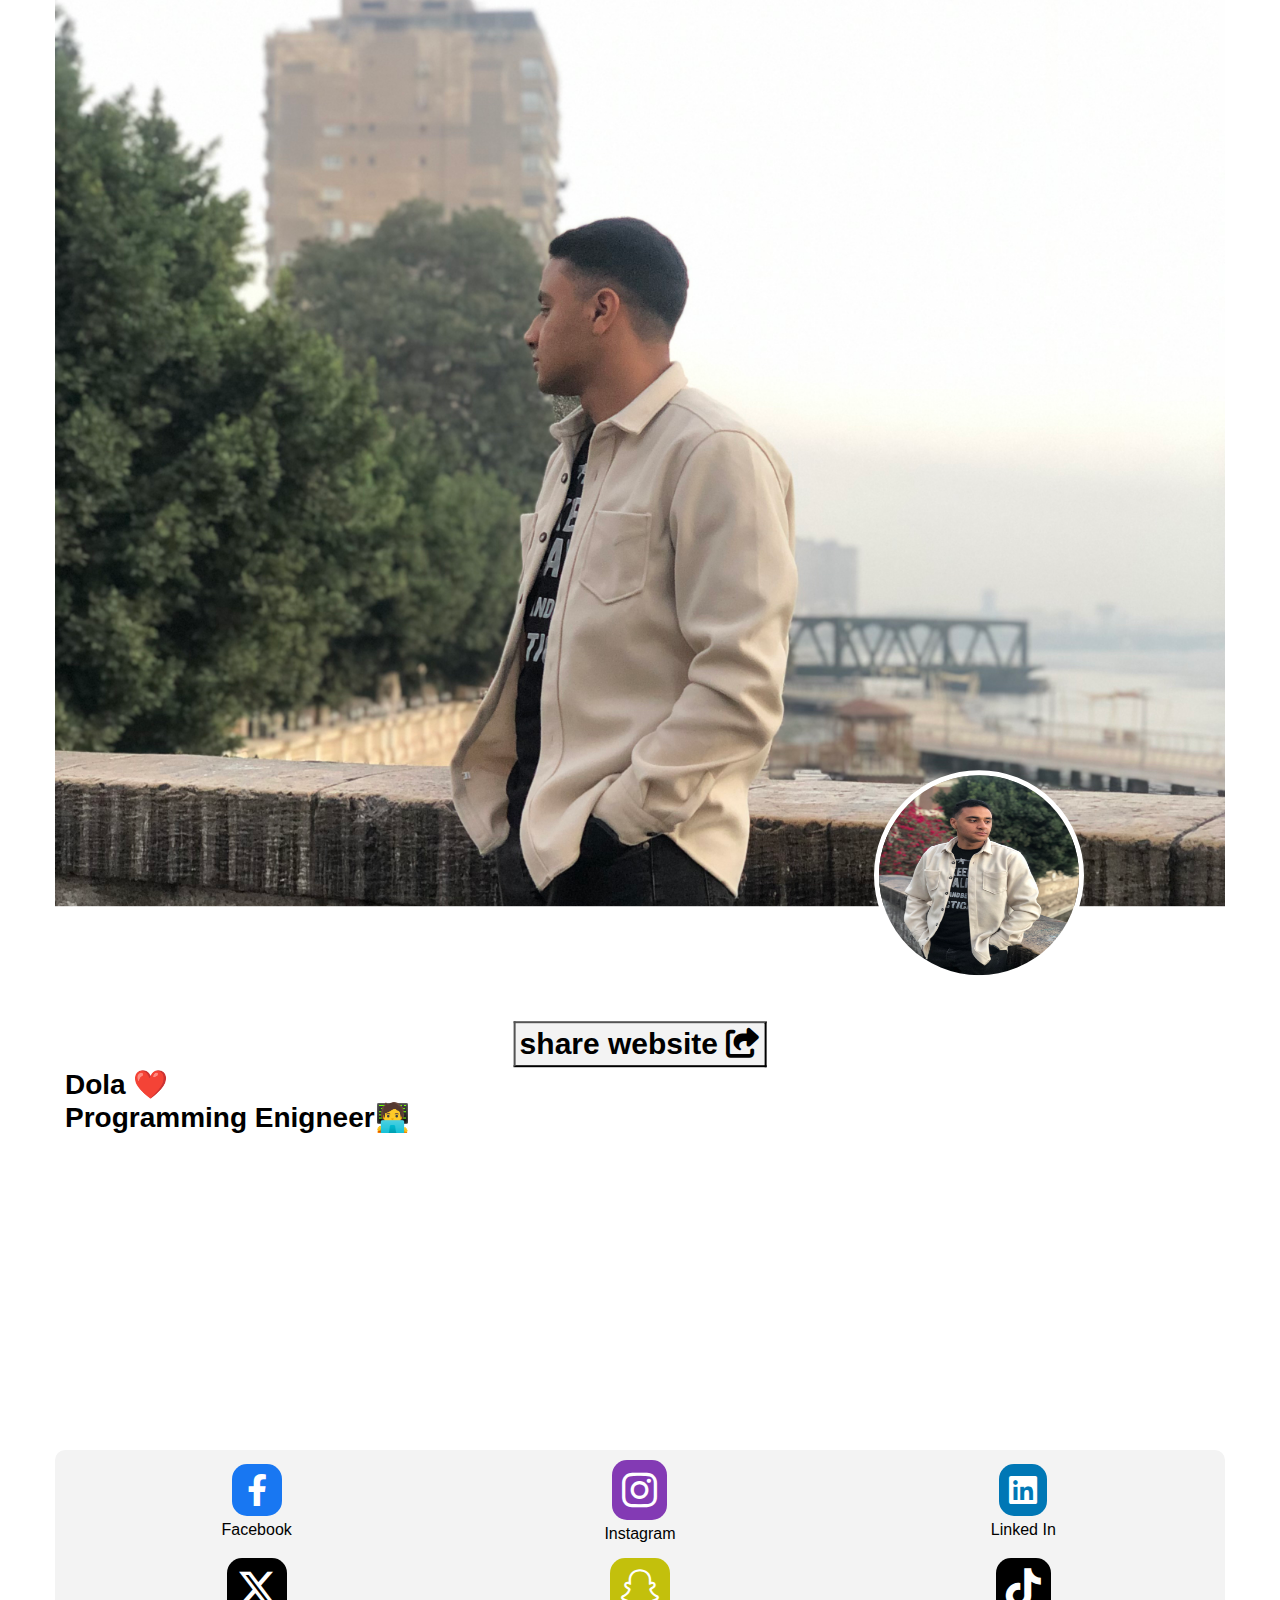
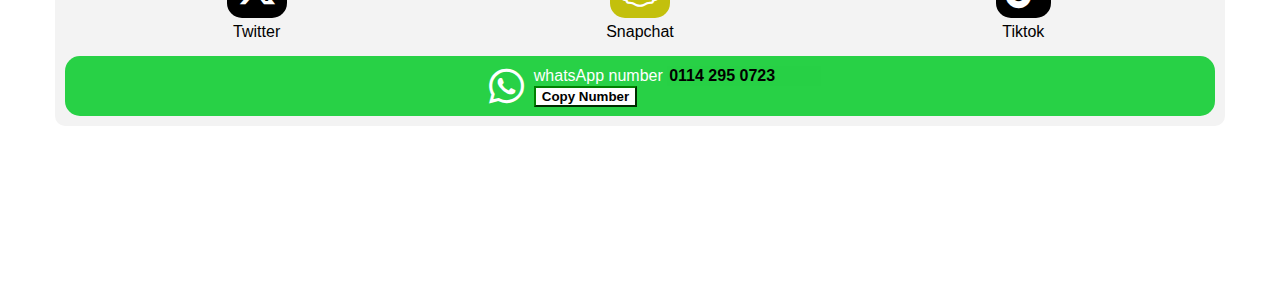
==== index.html @ 9d28f9d2 "Add files via upload" ====
<!DOCTYPE html>
<html lang="en">
<head>
    <meta charset="UTF-8">
    <link  rel="stylesheet" href="webfonts/all.min.css"/>
    <link  rel="stylesheet" href="style.css" />
    <meta name="viewport" content="width=device-width, initial-scale=1.0">
    <title>Dola WepSite</title>
</head>
<body>
        <div class="container">
            <div class="imge">
                <img  src="IMG_0676.jpg">
                <div>
                    <span>dola ❤️<br> programming enigneer🧑‍💻</span>
                    <button type="button" id="copyButton">share website <i class="fa-solid fa-share-from-square"></i></button>
                    <img class="s" src="IMG_0680.jpg">
                </div>
                
            </div>
            <ul class="e">
                <li><a href="https://www.facebook.com/adel.mohmed.161214?mibextid=ZbWKwL" target="_blank" > <i class="fa-brands fa-facebook-f fa-2x flex-c"></i></a><span>facebook</span></li>
                <li><a href="https://www.instagram.com/xx_adelmohamed_xx?igsh=cjZjN3NzNjNvc2o4"target="_blank"><i class="fa-brands fa-instagram"></i></a><span>instagram</span></li>
                <li><a href="https://www.linkedin.com/in/adel-mohamed-682893279?utm_source=share&utm_campaign=share_via&utm_content=profile&utm_medium=android_app" target="_blank"><i class="fa-brands fa-linkedin fa-2x flex-c"></i></a><span>linked in</span></li>
                <li><a href="https://x.com/dolamohamed2003?t=XtF-MybOrWIE_M-dE26gDg&s=09" target="_blank"><i class="fa-brands fa-x-twitter"></i></a><span>twitter</span></li>
                <li><a href="https://www.snapchat.com/add/adelmohmed26551?share_id=-N1P_SgjbFM&locale=ar-EG" target="_blank"><i class="fa-brands fa-snapchat"></i></a><span>Snapchat</span></li>
                <li><a href="https://www.tiktok.com/@adelmohmed23?_t=8lCAw2xJTc6&_r=1" target="_blank"><i class="fa-brands fa-tiktok"></i></a> <span>tiktok</span></li>
                <li><i class="fa-brands fa-whatsapp "></i>
                    <from>
                        <label for="whatsApp"> whatsApp number </label>
                        <input type="text" value="0114 295 0723" id="whatsApp" readonly>
                        <button id="copy whatsapp">Copy Number</button>
                    </from>
                </li>
            </ul>
        </div>
        <script>
            document.getElementById("copyButton").addEventListener("click", function() {
              // النص الذي ترغب في نسخه
              var textToCopy = "نص المراد نسخه هنا";
          
              // إنشاء عنصر input مؤقت لنسخ النص
              var tempInput = document.createElement("input");
              tempInput.value = textToCopy;
              document.body.appendChild(tempInput);
          
              // نسخ النص إلى الحافظة
              tempInput.select();
              document.execCommand("copy");
              document.body.removeChild(tempInput);
          
              // رسالة تأكيد النسخ
              alert("تم نسخ لينك إلى الحافظة!");
            });

            document.getElementById("copy whatsapp").addEventListener("click", function() {
              // النص الذي ترغب في نسخه
              var textToCopy = "0114 295 0723";
          
              // إنشاء عنصر input مؤقت لنسخ النص
              var tempInput = document.createElement("input");
              tempInput.value = textToCopy;
              document.body.appendChild(tempInput);
          
              // نسخ النص إلى الحافظة
              tempInput.select();
              document.execCommand("copy");
              document.body.removeChild(tempInput);
          
              // رسالة تأكيد النسخ
              alert("تم نسخ الرقم إلى الحافظة!");
            });
          </script>
</body>
</html>
---- style.css ----
/* Small */
@media (min-width: 768px) {
    .container {
      width: 750px !important;
    }
}
  /* Medium */
  @media (min-width: 992px) {
    .container {
      width: 970px!important;
    }
}
  /* Large */
  @media (min-width: 1200px) {
    .container {
      width: 1170px !important;
    }
}
.container {
    transition: all 0.3s 0.2s;
    margin: auto;
}
ul {
    list-style: none;
    padding: 0px;
    margin: 0px;
    transition: all 0.5s;
    animation: opcaity 10s 0s ;
    display: flex;
    flex-wrap: wrap;
    flex-direction: row;
    justify-content:center;
    align-items:center;
    position: relative;
    left: 50%;
    top: 50%;
    transform: translate(-50% , -50%);
    background-color: #F3F3F3;
    padding: 10px;
    border-radius: 10px;
    margin-top: 56px;
}

ul li {
    padding: 0PX;
    border-radius: 15px;
    overflow: hidden; 
    display: flex;
    justify-content: center;
    align-items: center;
    flex-direction: column;
    width: calc( 100% / 3);
    margin-bottom:15px ;
}
li:nth-child(1) a{
    background-color: rgb(24 119 242 );
    width: 50px;

}
li:nth-child(2) a{
    background-color: rgb(131 58 180 );
}
li:nth-child(3) a{
    background-color: rgb(0 119 181 );
}
li:nth-child(4) a{
    background-color: black;
}
li:nth-child(5) a
{
    background-color: #c3c00c;
}
li:nth-child(6) a
{
    background-color: #000000;
}

li:nth-child(7){
    background-color: rgb(40, 209, 70);
    color: white;
    display: flex;
    align-items: center;
    flex-direction: row;
    justify-content:center;
    width: 100% !important;
    margin-bottom:0px !important;
}
a  {
    text-decoration: none;
    display: flex;
    align-items: center;
    justify-content: center;
    color: white;
    width: fit-content;
    border-radius:15px;
}
span {
    display: block;
    margin-top:5px ;
    font-weight: 500;
    text-transform: capitalize;
    font-family: sans-serif;
    color: black;
}
form {
    max-width:100px ;
}
label {
    font-size: 16px;
    font-family: sans-serif;
}
input {
    border: none;
    background-color: rgb(40 209 70 / 10%) ;
    color: black;
    font-size: 16px;
    font-weight: bold;
    font-family: sans-serif;
    width: 150px;
}
i {
    font-weight: bold;
    font-size: 40px;
    padding: 10px;
    
}
input:focus{
    outline: none;
}
li:nth-last-child(1) i{
    margin-left:20px ;
}
html {
  /*  background-image: url("٢٠٢٣١١٢٨_٢٢٠٦٣٠.jpg");*/
  background-color: #fff;
    background-size:cover;
    background-repeat:no-repeat;
    background-position:center center;
    font-family: sans-serif;
}
.imge {
    width: 100%;
    position: relative;
    margin-top: -40px;
    overflow: hidden;
}
.imge :nth-child(1){
    width: 100%;
    height:40%;
    border-radius:30px ;
}
.imge div {
    width: 100%;
    height: 40%;
    background-color: white;
    position:absolute;
    left: 50%;
    top: 80%;
    transform: translate(-50%,-50%);
}
.imge img:hover + div {
    display: none;
}
.imge div .s {
    width: 100px;
    height:100px;
    border-radius: 50% ;
    position:absolute;
    left: 79%;
    top: -5%;
    transform: translate(-50%,-50%);
    border: 5px solid white;
    background-color: white;
    transition: all 0.10s 0.3s ;
    order: 2;
}
.imge div .s:hover {
    width: 400px;
    height: 400px;
    transform: translate3d(-50%,-50%,40px);
    top: -45%;
    left: 50%;
    border-radius: 10px ;
}
@media (min-width: 760px) {
    .imge div .s:hover {
        width: 600px;
        height: 600px;
    }
}
.imge div span {
    display:block;
    color: black;
    font-size: 15px;
    font-family: sans-serif;
    /*
    position: absolute;
    top:20%;
    left:50%;
    margin-left:10px ;
    transform: translate(-50% ,-50%);
    */
    font-weight: 900;
    margin-left:10px ;
    position: absolute;
    top: 45%;
    left: 50%;
    transform: translate(-50% ,-50%);
}
#copyButton {
    /*
    position: absolute;
    top: 45%;
    left: 50%;
    transform: translate(-50% ,-50%);
    */
    display: block;
    font-size: 15px;
    font-weight: 900;
    background-color: #F3F3F3;
    border-color:black;
    padding:4px;
    position: absolute;
    top:22%;
    left:45%;
    order: 1;
    transform: translate(-50% ,-50%);
}
@media (min-width: 700px) {
    #copyButton {
        top:22%;
        left:50%;
        font-size: 30PX;
        transform: translate(-50% ,-50%);
    }
    #copyButton i{
        font-size: 30px !important;
    }
}
#copyButton i{
    font-weight: bold;
    font-size: 20px;
    display: inline;
    padding: 0px;
}
@media (min-width: 350px) {
    .imge div .s {
        width: 130px;
        height:130px;
    }
}
@media (min-width: 420px) {
    .imge div .s {
        width: 160px;
        height:160px;
    }
    .imge div span {
        font-size: 20px;
    }
}
@media (min-width: 480px) {
    .imge div .s {
        width: 200px;
        height:200px;
    }
    .imge div span {
        font-size: 28px;
    }
}
button:nth-last-of-type(1) {
    background-color: white;
    border-color: green;
    font-weight: 700;
    display: block;
}
/*
.container ul li >div {
    color: white;
    font-size: 9px;
    width: fit-content ;
    white-space: nowrap;
    transition: all 0.3s;
    overflow: hidden;
    font-family: sans-serif;
    font-weight: 800;
    margin: 0px auto;
    border-right: 1px solid white;
    animation: print  4s steps(41) 3s both,mos 0.80s infinite ;

}
@media (min-width:390px){
    .container ul li >div{
        font-size: 14px !important;
    }
}
@media (min-width:500px){
    .container ul li >div{
        font-size: 20px !important;
    }
}
@keyframes print {
    from {
        width: 0;
    }
    to {
        width: 100% ;
    }
}
@keyframes mos {
    from {
        border-right-color: white;
    }
    to {
        border-right-color:transparent;
    }
}

@keyframes opcaity {
    from {
        opacity: 0;
        pointer-events:none;
    }
    to {
        opacity: 1;
    }   
}
*/
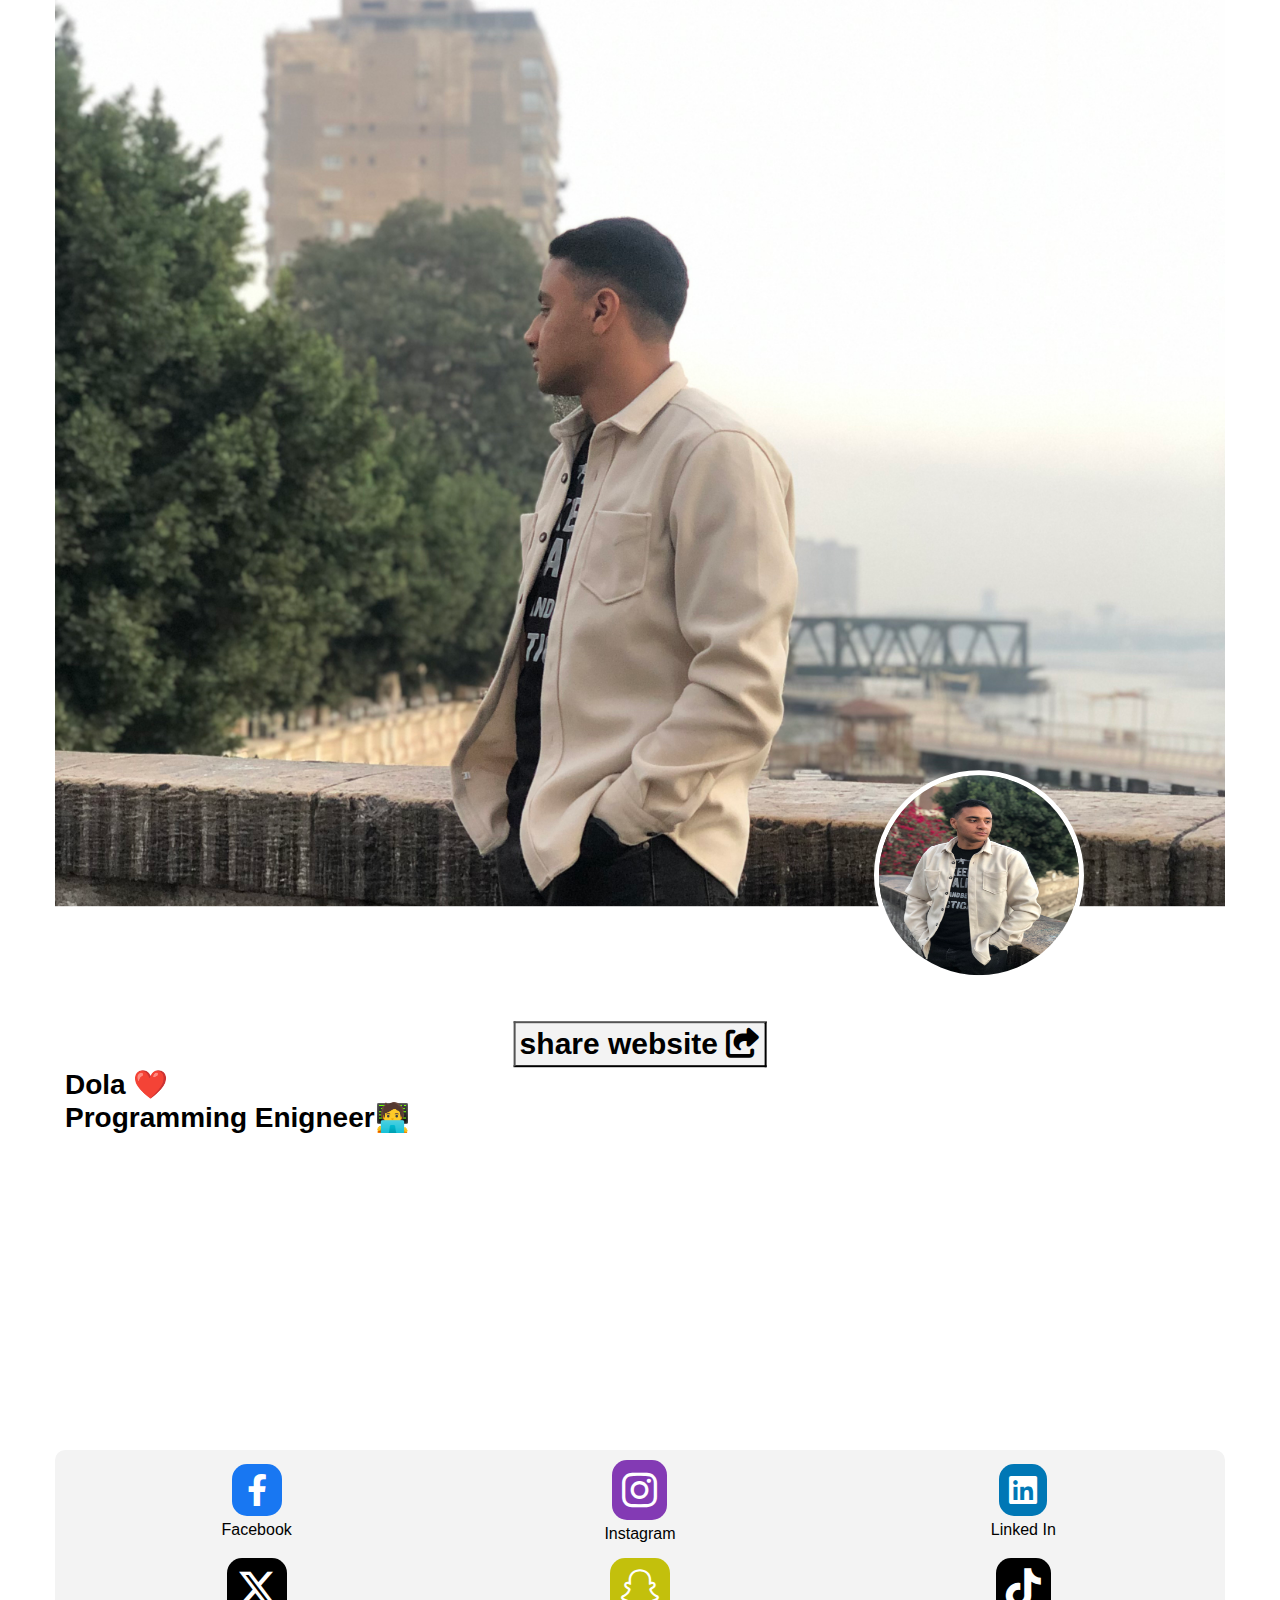
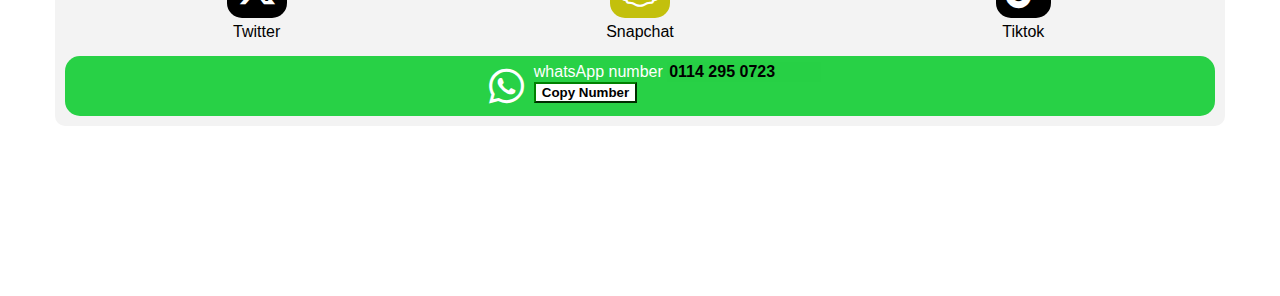
==== commit b508ade7: "Add files via upload" ====
--- a/index.html
+++ b/index.html
@@ -37,7 +37,7 @@
         <script>
             document.getElementById("copyButton").addEventListener("click", function() {
               // النص الذي ترغب في نسخه
-              var textToCopy = "نص المراد نسخه هنا";
+              var textToCopy = new URL('https://adel913.github.io/social-meida/');
           
               // إنشاء عنصر input مؤقت لنسخ النص
               var tempInput = document.createElement("input");
--- a/style.css
+++ b/style.css
@@ -148,6 +148,7 @@
     width: 100%;
     height:40%;
     border-radius:30px ;
+    transition: all 0.8s 0.3s ;
 }
 .imge div {
     width: 100%;
@@ -171,7 +172,7 @@
     transform: translate(-50%,-50%);
     border: 5px solid white;
     background-color: white;
-    transition: all 0.10s 0.3s ;
+    transition: all 0.4s 0.3s ;
     order: 2;
 }
 .imge div .s:hover {
@@ -272,6 +273,7 @@
     border-color: green;
     font-weight: 700;
     display: block;
+    margin-bottom: 8px;
 }
 /*
 .container ul li >div {
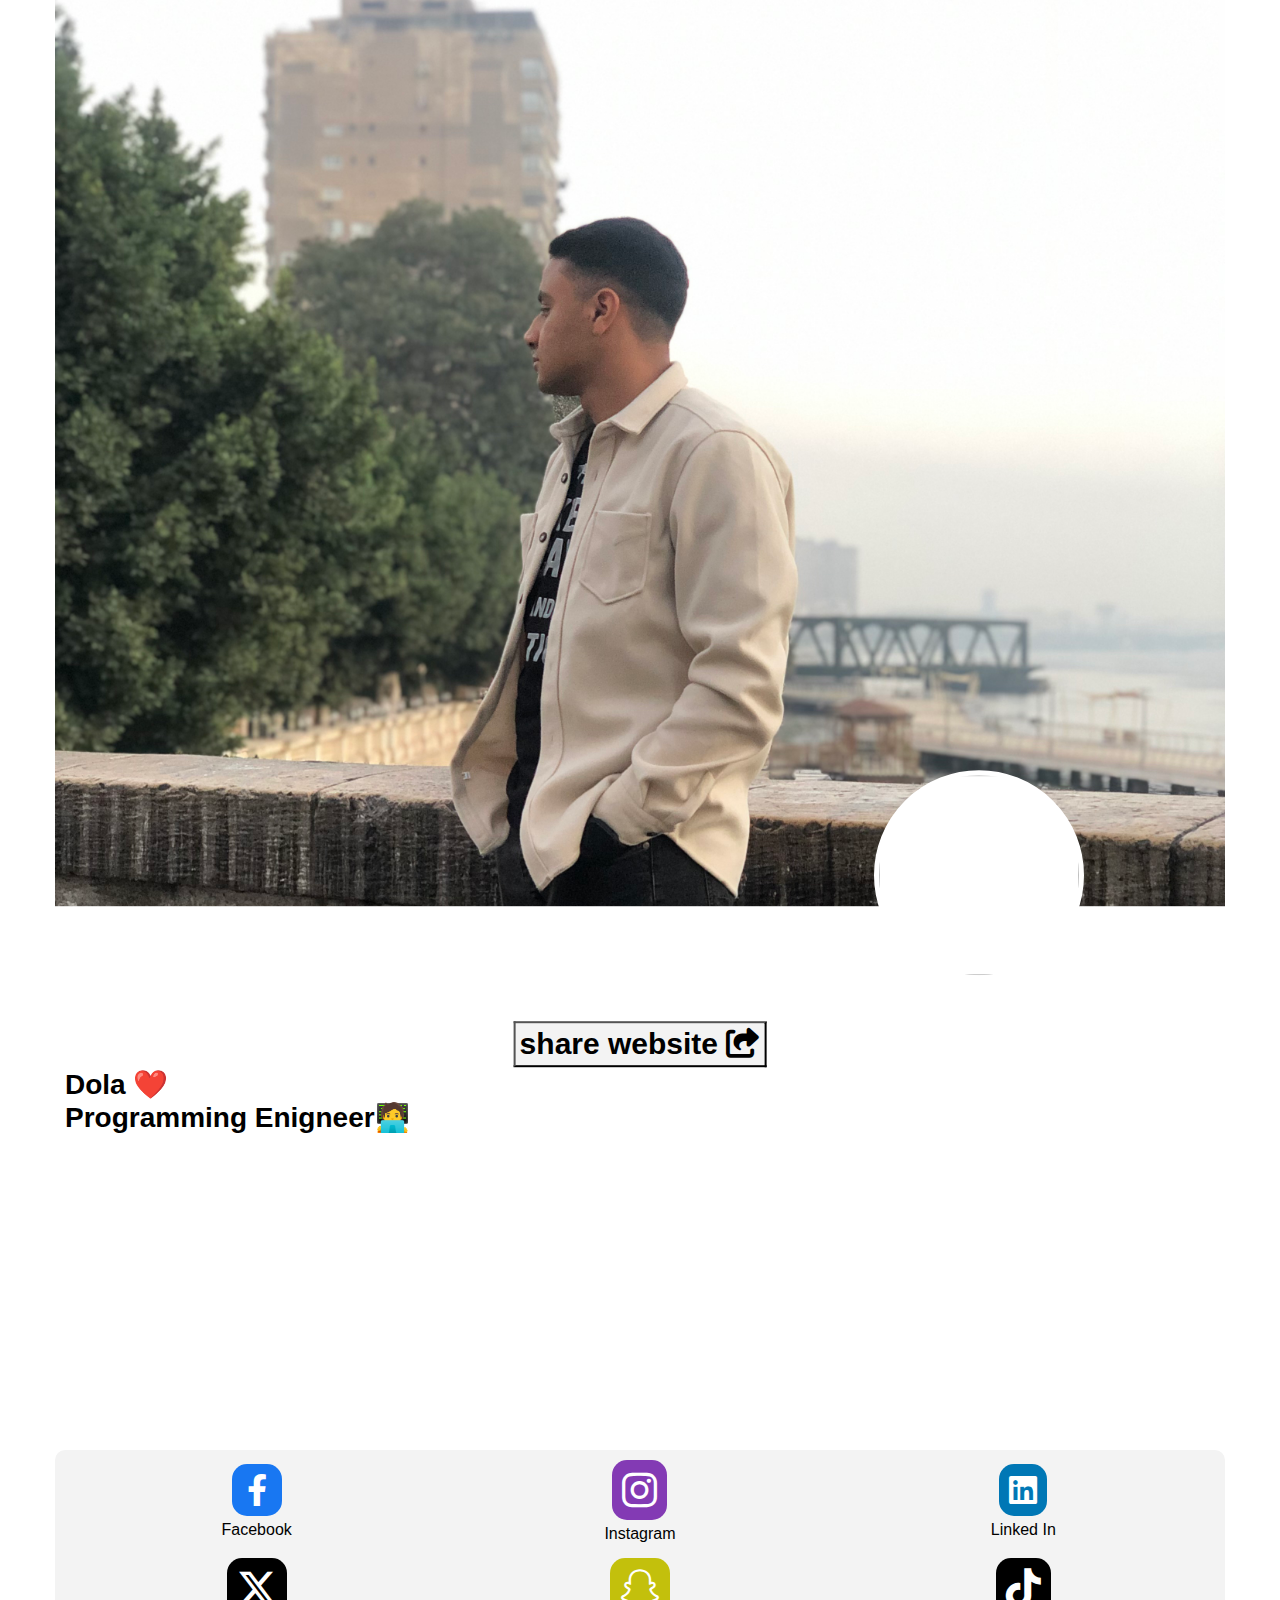
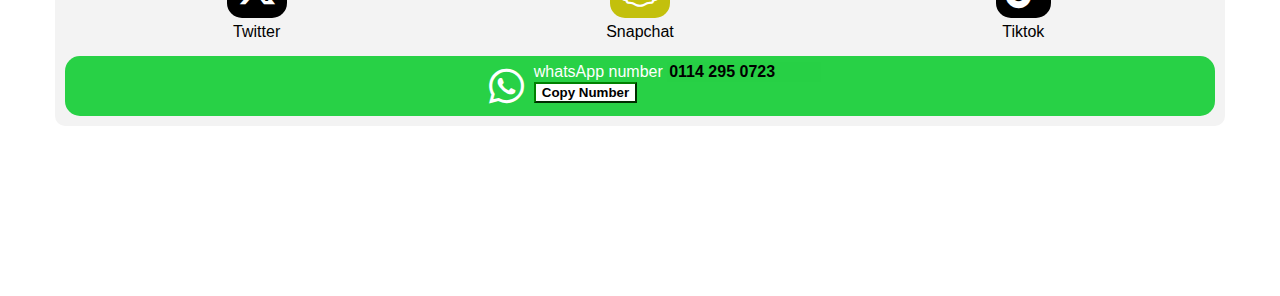
==== commit 3f1ca237: "Add files via upload" ====
--- a/index.html
+++ b/index.html
@@ -14,7 +14,7 @@
                 <div>
                     <span>dola ❤️<br> programming enigneer🧑‍💻</span>
                     <button type="button" id="copyButton">share website <i class="fa-solid fa-share-from-square"></i></button>
-                    <img class="s" src="IMG_0680.jpg">
+                    <img class="s" src="/code/00100sPORTRAIT_00100_BURST٢٠٢١٠٧١٨١٧٣٨٥٠٤٠٣_COVER.jpg">
                 </div>
                 
             </div>
--- a/style.css
+++ b/style.css
@@ -159,9 +159,11 @@
     top: 80%;
     transform: translate(-50%,-50%);
 }
+/*
 .imge img:hover + div {
     display: none;
 }
+*/
 .imge div .s {
     width: 100px;
     height:100px;
@@ -175,6 +177,7 @@
     transition: all 0.4s 0.3s ;
     order: 2;
 }
+/*
 .imge div .s:hover {
     width: 400px;
     height: 400px;
@@ -188,7 +191,7 @@
         width: 600px;
         height: 600px;
     }
-}
+}*/
 .imge div span {
     display:block;
     color: black;
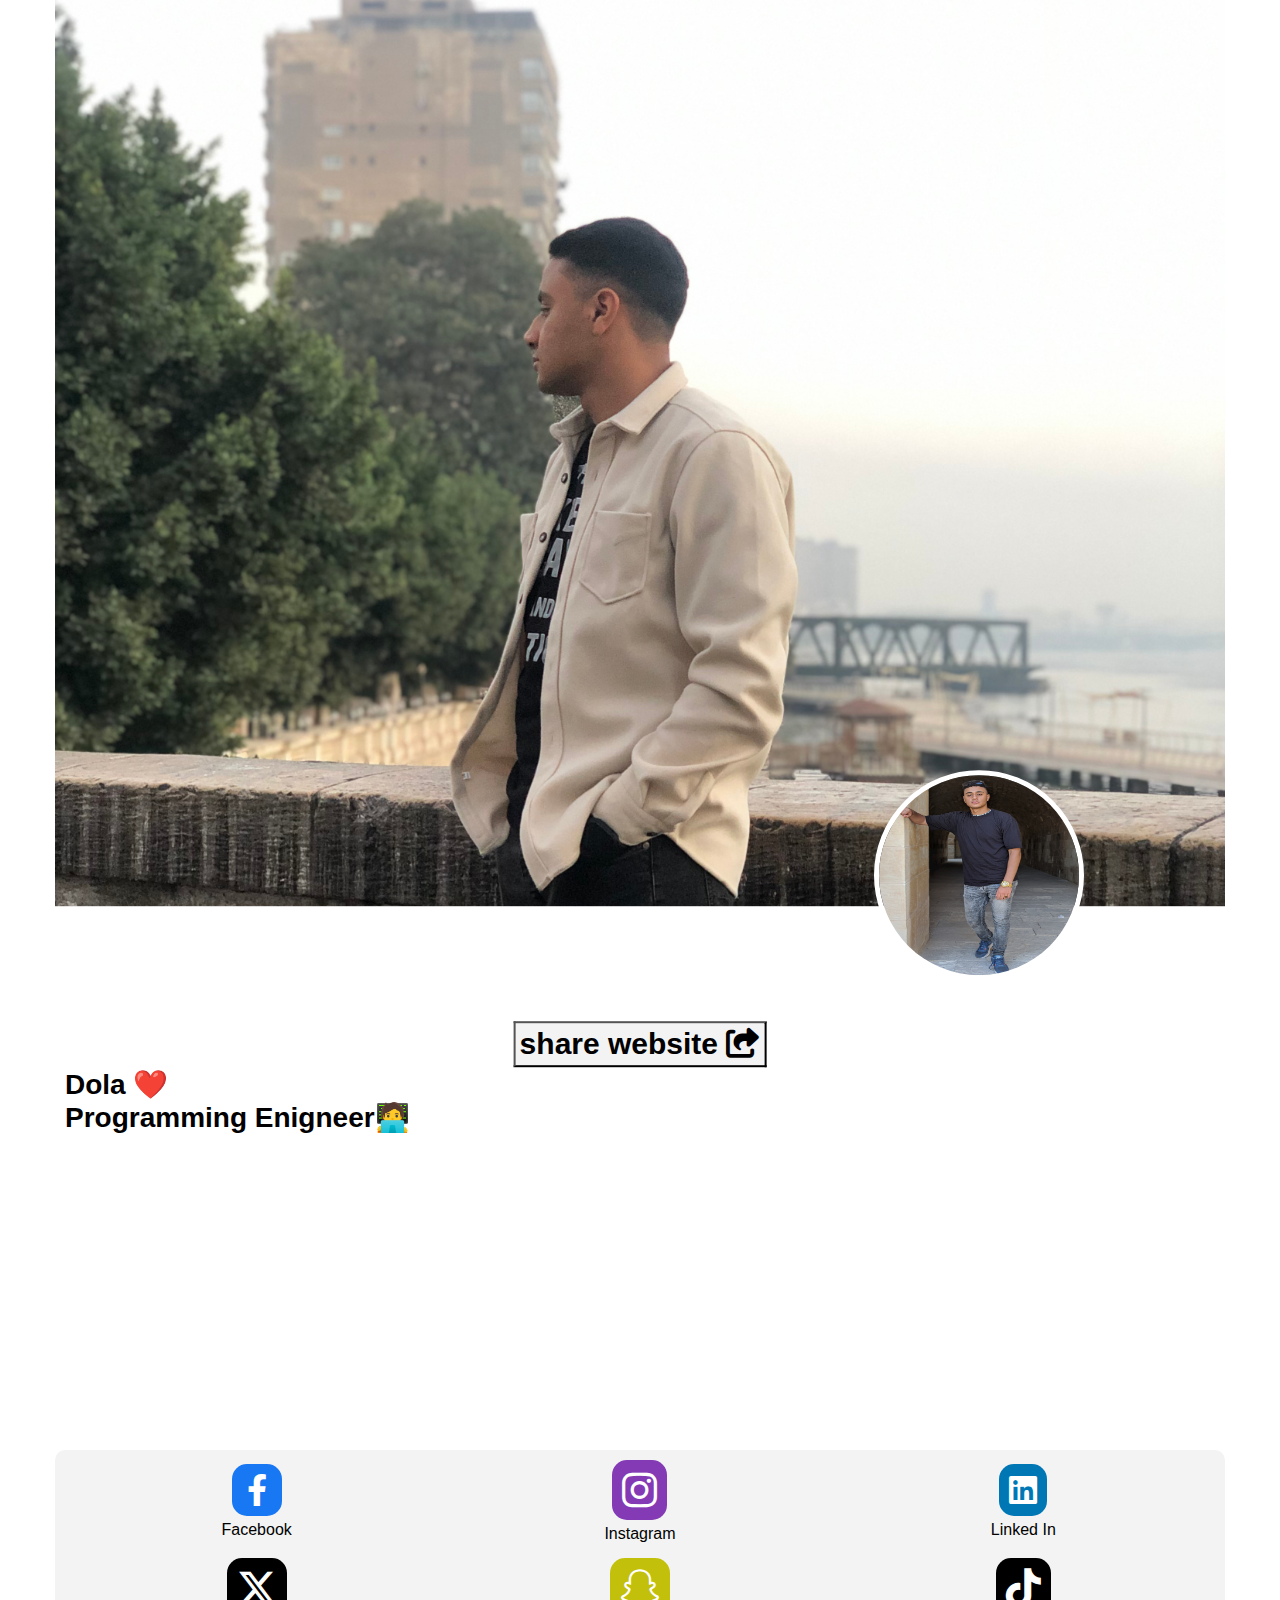
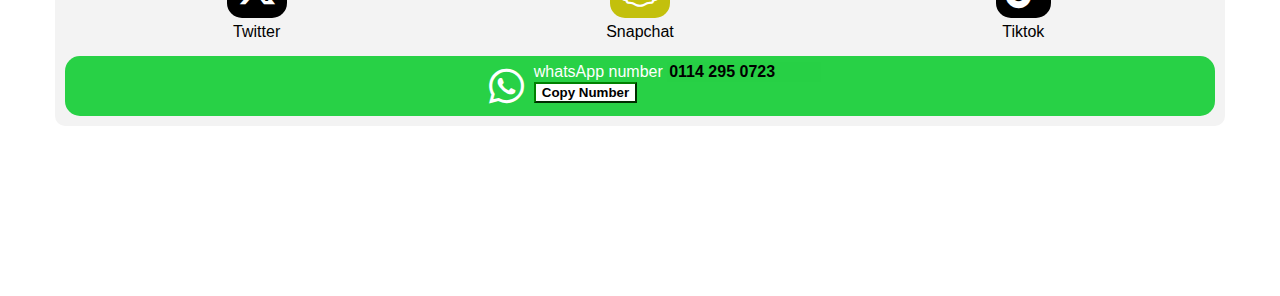
==== commit 71a1fef5: "Add files via upload" ====
--- a/index.html
+++ b/index.html
@@ -14,7 +14,7 @@
                 <div>
                     <span>dola ❤️<br> programming enigneer🧑‍💻</span>
                     <button type="button" id="copyButton">share website <i class="fa-solid fa-share-from-square"></i></button>
-                    <img class="s" src="/code/00100sPORTRAIT_00100_BURST٢٠٢١٠٧١٨١٧٣٨٥٠٤٠٣_COVER.jpg">
+                    <img class="s" src="00100sPORTRAIT_00100_BURST٢٠٢١٠٧١٨١٧٣٨٥٠٤٠٣_COVER.jpg">
                 </div>
                 
             </div>
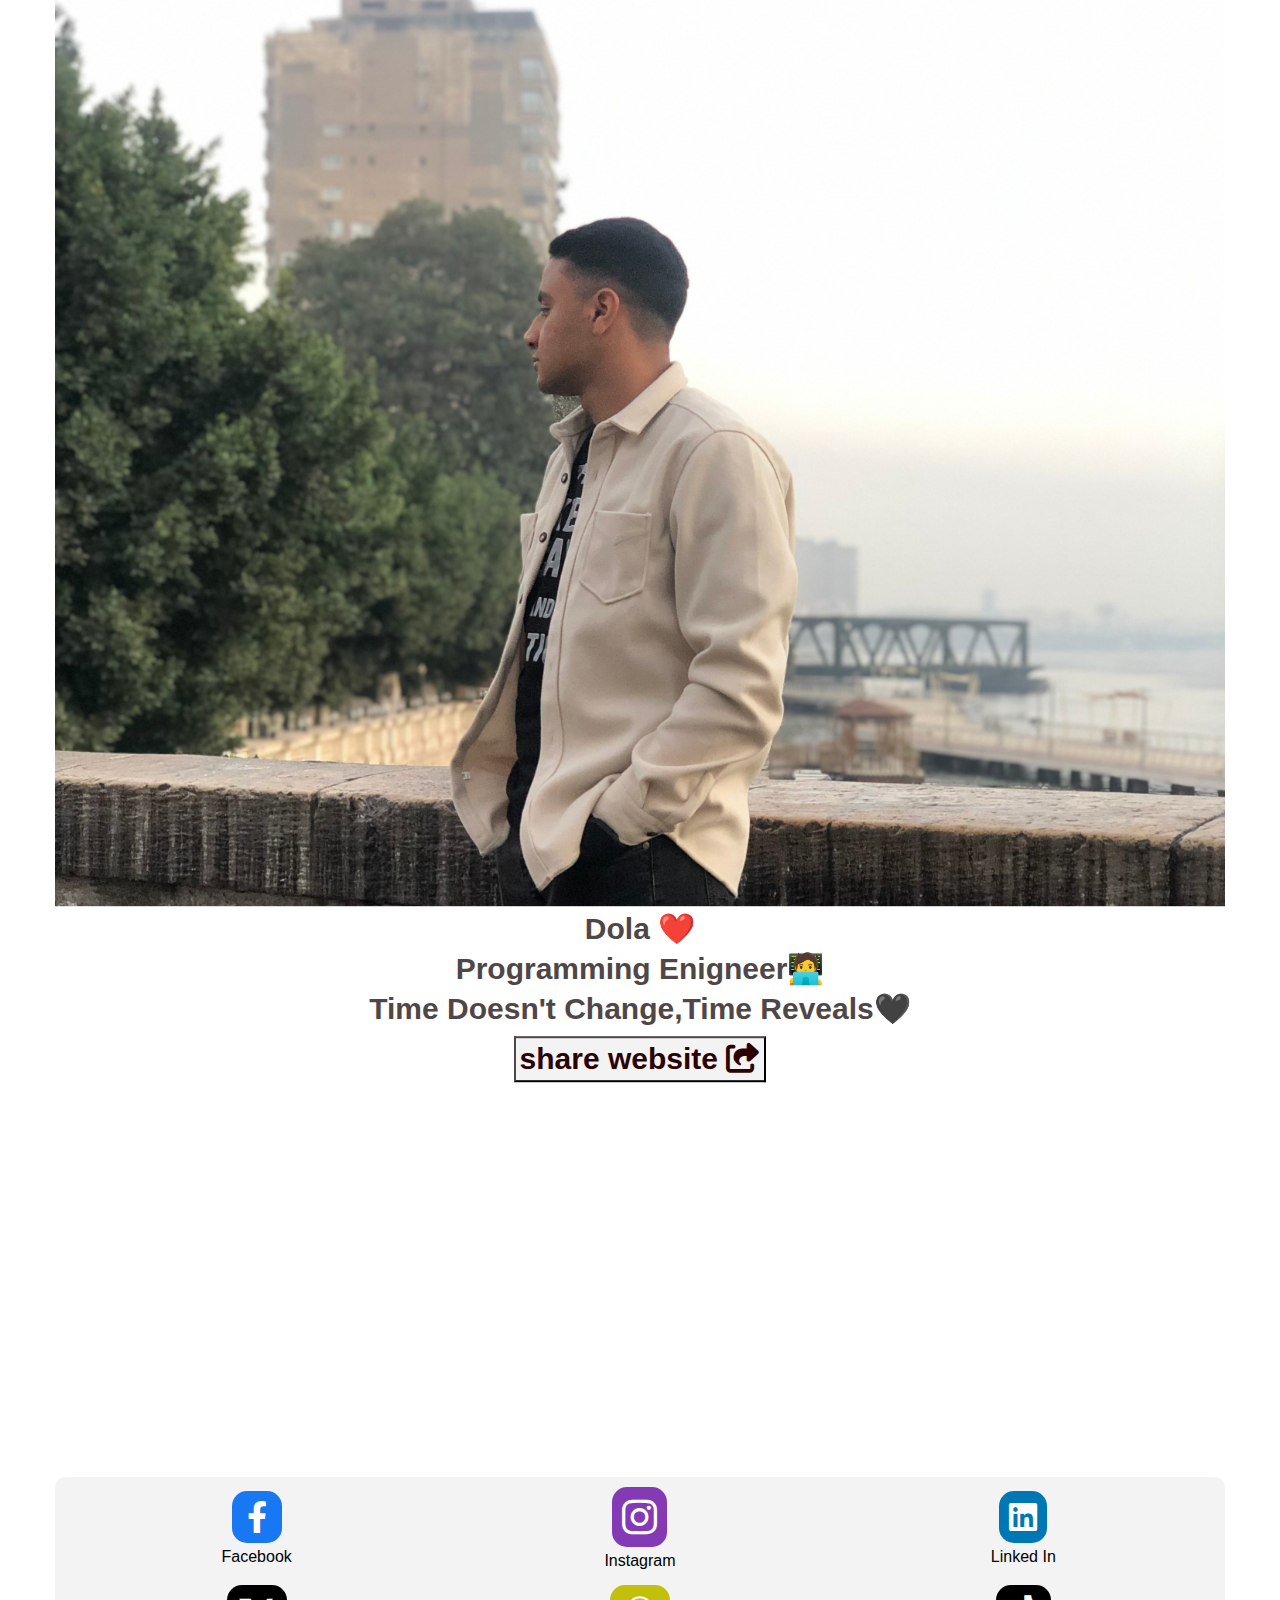
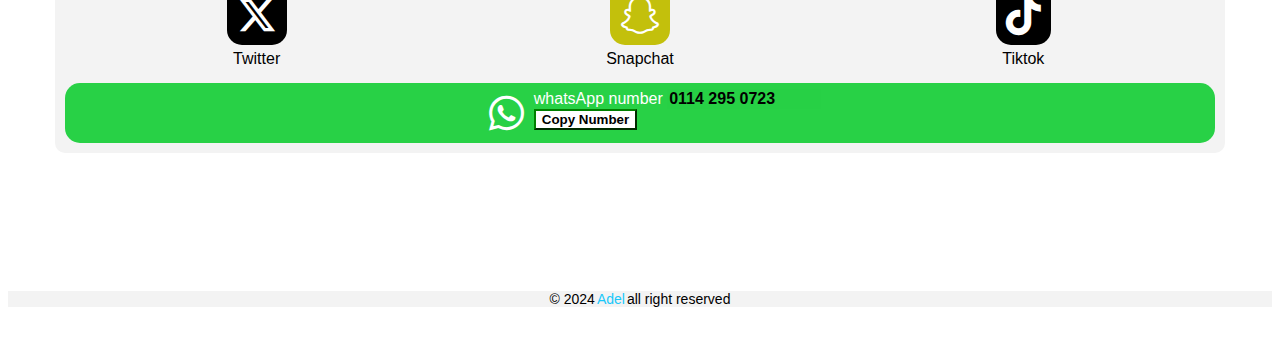
==== commit 61994cdb: "Add files via upload" ====
--- a/index.html
+++ b/index.html
@@ -12,9 +12,11 @@
             <div class="imge">
                 <img  src="IMG_0676.jpg">
                 <div>
-                    <span>dola ❤️<br> programming enigneer🧑‍💻</span>
+                    <span>dola ❤️</span>
+                    <span>programming enigneer🧑‍💻</span>
+                    <span>Time doesn't change,time reveals🖤</span>
                     <button type="button" id="copyButton">share website <i class="fa-solid fa-share-from-square"></i></button>
-                    <img class="s" src="00100sPORTRAIT_00100_BURST٢٠٢١٠٧١٨١٧٣٨٥٠٤٠٣_COVER.jpg">
+                    <!--<img class="s" src="00100sPORTRAIT_00100_BURST٢٠٢١٠٧١٨١٧٣٨٥٠٤٠٣_COVER.jpg">-->
                 </div>
                 
             </div>
@@ -34,6 +36,7 @@
                 </li>
             </ul>
         </div>
+        <div class="foot">&copy;  2024 <span> adel </span>  all right reserved</div>
         <script>
             document.getElementById("copyButton").addEventListener("click", function() {
               // النص الذي ترغب في نسخه
--- a/style.css
+++ b/style.css
@@ -38,7 +38,7 @@
     background-color: #F3F3F3;
     padding: 10px;
     border-radius: 10px;
-    margin-top: 56px;
+    margin-top: 83px;
 }
 
 ul li {
@@ -158,12 +158,16 @@
     left: 50%;
     top: 80%;
     transform: translate(-50%,-50%);
+    display: flex;
+    flex-direction: column;
+    justify-content: flex-start;
+    align-items: center;
 }
 /*
 .imge img:hover + div {
     display: none;
 }
-*/
+*//*
 .imge div .s {
     width: 100px;
     height:100px;
@@ -194,22 +198,13 @@
 }*/
 .imge div span {
     display:block;
-    color: black;
+    color: #4f4747;
     font-size: 15px;
     font-family: sans-serif;
-    /*
-    position: absolute;
-    top:20%;
-    left:50%;
-    margin-left:10px ;
-    transform: translate(-50% ,-50%);
-    */
     font-weight: 900;
-    margin-left:10px ;
-    position: absolute;
-    top: 45%;
-    left: 50%;
-    transform: translate(-50% ,-50%);
+    width: fit-content !important;
+    height: fit-content !important;
+    
 }
 #copyButton {
     /*
@@ -222,20 +217,25 @@
     font-size: 15px;
     font-weight: 900;
     background-color: #F3F3F3;
-    border-color:black;
+    border-color:#4f4747;
+    color: rgb(43, 2, 2);
+    margin: 0px;
+    margin-top: 10px;
     padding:4px;
+    /*
     position: absolute;
-    top:22%;
-    left:45%;
+    top:30%;
+    left:50%;
     order: 1;
     transform: translate(-50% ,-50%);
+    */
 }
 @media (min-width: 700px) {
+    .imge div span {
+        font-size: 30px;
+    }
     #copyButton {
-        top:22%;
-        left:50%;
         font-size: 30PX;
-        transform: translate(-50% ,-50%);
     }
     #copyButton i{
         font-size: 30px !important;
@@ -247,6 +247,7 @@
     display: inline;
     padding: 0px;
 }
+/*
 @media (min-width: 350px) {
     .imge div .s {
         width: 130px;
@@ -270,13 +271,25 @@
     .imge div span {
         font-size: 28px;
     }
-}
+}*/
 button:nth-last-of-type(1) {
     background-color: white;
     border-color: green;
     font-weight: 700;
     display: block;
     margin-bottom: 8px;
+}
+.foot {
+ display: flex;
+ flex-direction: row;
+ justify-content: center;
+ background-color:#F3F3F3;
+ width: 100%;
+ font-size: 14px ;
+}
+.foot span {
+    margin: 0px 2px;
+    color:#19c8fa;
 }
 /*
 .container ul li >div {
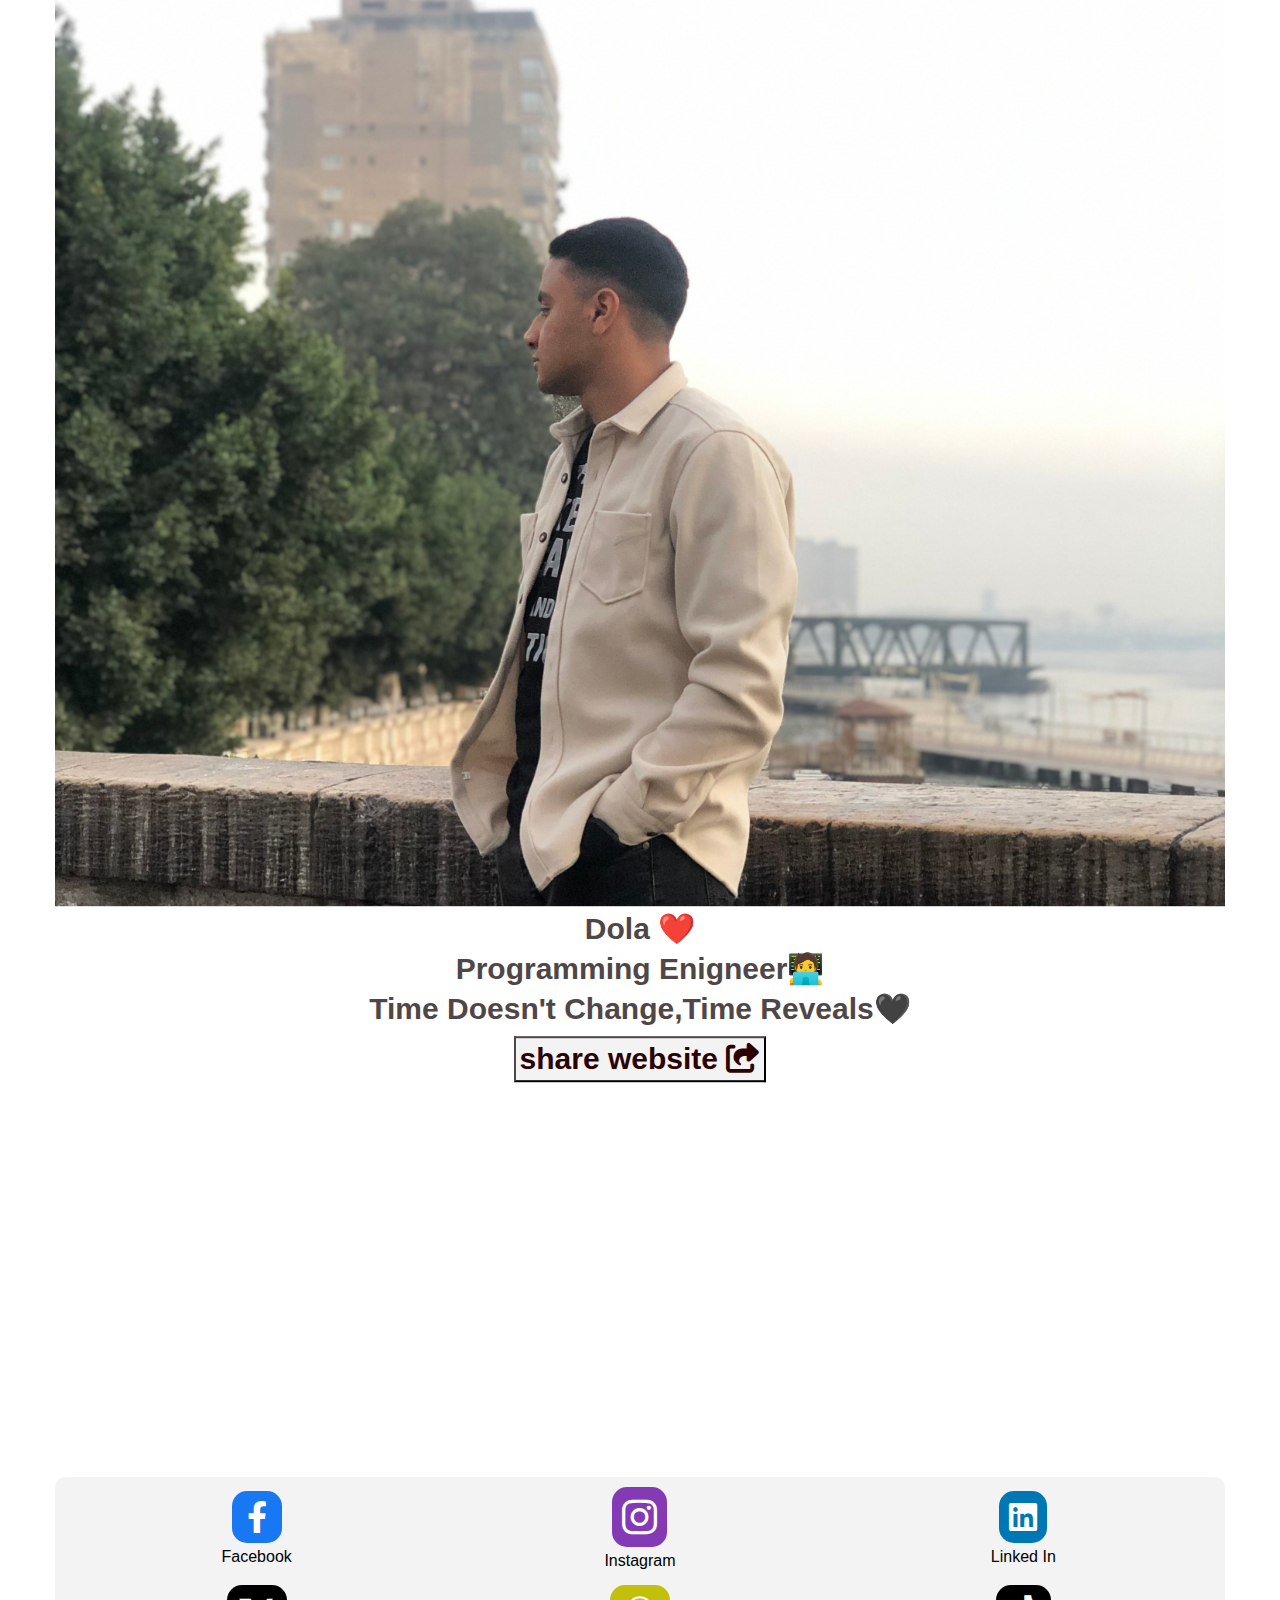
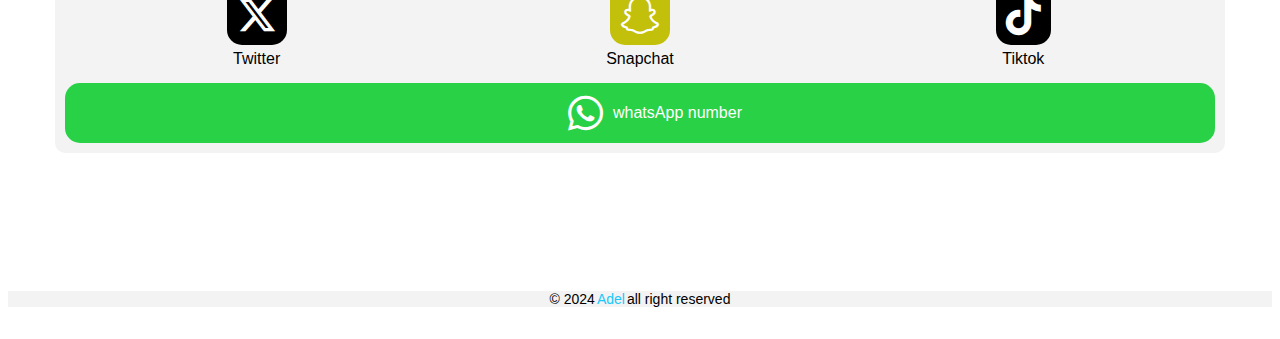
==== commit 8e8501df: "Add files via upload" ====
--- a/index.html
+++ b/index.html
@@ -27,12 +27,13 @@
                 <li><a href="https://x.com/dolamohamed2003?t=XtF-MybOrWIE_M-dE26gDg&s=09" target="_blank"><i class="fa-brands fa-x-twitter"></i></a><span>twitter</span></li>
                 <li><a href="https://www.snapchat.com/add/adelmohmed26551?share_id=-N1P_SgjbFM&locale=ar-EG" target="_blank"><i class="fa-brands fa-snapchat"></i></a><span>Snapchat</span></li>
                 <li><a href="https://www.tiktok.com/@adelmohmed23?_t=8lCAw2xJTc6&_r=1" target="_blank"><i class="fa-brands fa-tiktok"></i></a> <span>tiktok</span></li>
-                <li><i class="fa-brands fa-whatsapp "></i>
-                    <from>
-                        <label for="whatsApp"> whatsApp number </label>
+                <li><a href="https://api.whatsapp.com/send/?phone=%2B201142950723&text&type=phone_number&app_absent=0"  target="_blank"><i class="fa-brands fa-whatsapp "></i> whatsApp number </a> </i>
+                    <!-- <from>
+                        <label for="whatsApp"></label>
                         <input type="text" value="0114 295 0723" id="whatsApp" readonly>
                         <button id="copy whatsapp">Copy Number</button>
                     </from>
+                -->
                 </li>
             </ul>
         </div>
@@ -55,8 +56,8 @@
               // رسالة تأكيد النسخ
               alert("تم نسخ لينك إلى الحافظة!");
             });
-
-            document.getElementById("copy whatsapp").addEventListener("click", function() {
+            /*
+                            document.getElementById("copy whatsapp").addEventListener("click", function() {
               // النص الذي ترغب في نسخه
               var textToCopy = "0114 295 0723";
           
@@ -73,6 +74,7 @@
               // رسالة تأكيد النسخ
               alert("تم نسخ الرقم إلى الحافظة!");
             });
+            */
           </script>
 </body>
 </html>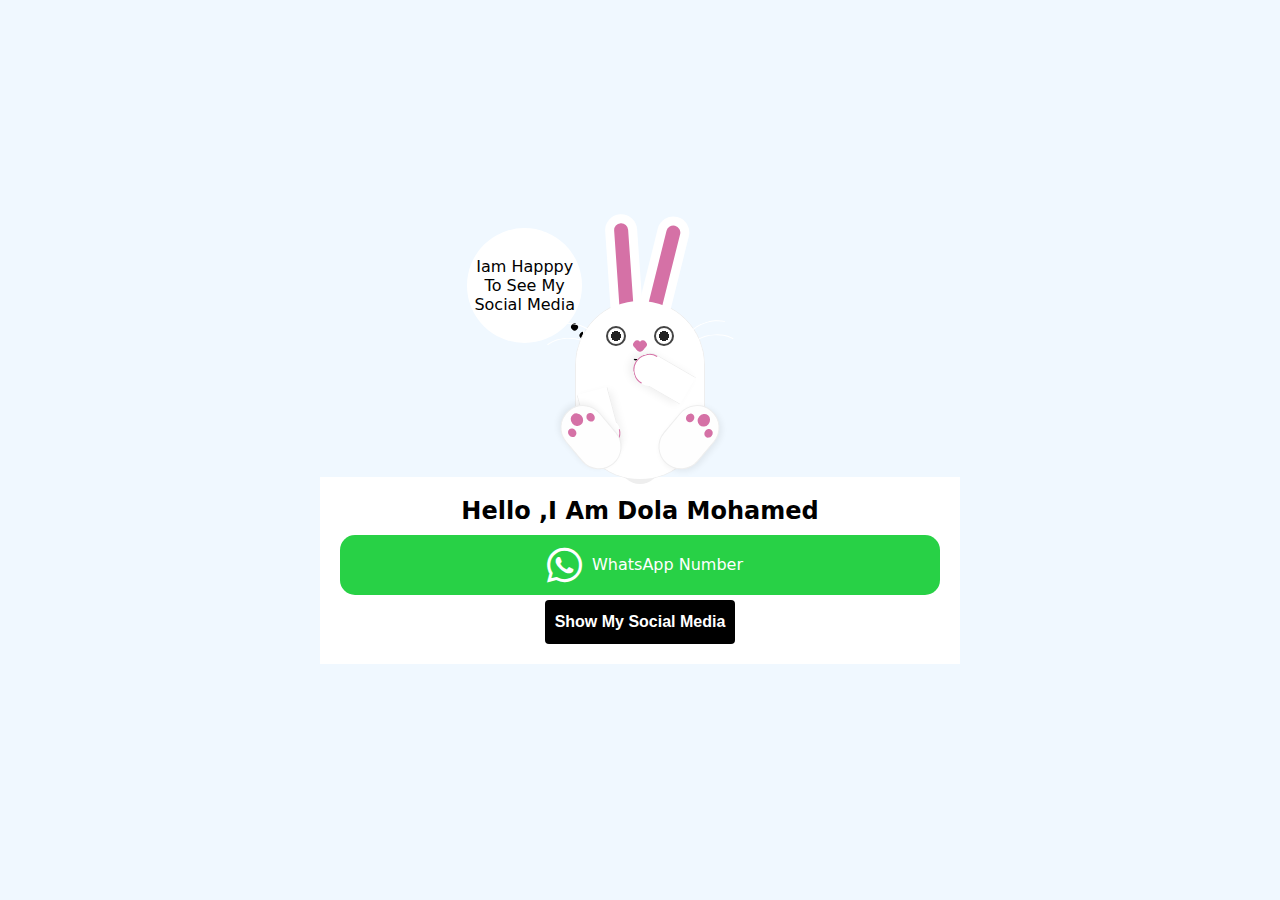
==== commit da5e8419: "Add files via upload" ====
--- a/index.html
+++ b/index.html
@@ -3,78 +3,39 @@
 <head>
     <meta charset="UTF-8">
     <link  rel="stylesheet" href="webfonts/all.min.css"/>
-    <link  rel="stylesheet" href="style.css" />
+    <link rel="stylesheet" href="style.css">
     <meta name="viewport" content="width=device-width, initial-scale=1.0">
-    <title>Dola WepSite</title>
+    <title>social media</title>
 </head>
 <body>
-        <div class="container">
-            <div class="imge">
-                <img  src="IMG_0676.jpg">
-                <div>
-                    <span>dola ❤️</span>
-                    <span>programming enigneer🧑‍💻</span>
-                    <span>Time doesn't change,time reveals🖤</span>
-                    <button type="button" id="copyButton">share website <i class="fa-solid fa-share-from-square"></i></button>
-                    <!--<img class="s" src="00100sPORTRAIT_00100_BURST٢٠٢١٠٧١٨١٧٣٨٥٠٤٠٣_COVER.jpg">-->
+    <div class="container">
+        <div class="card">
+            <h3>hello ,I am  Dola Mohamed</h3>
+            <p></p>
+            <div><a href="https://api.whatsapp.com/send/?phone=%2B201142950723&text&type=phone_number&app_absent=0"  target="_blank"><i class="fa-brands fa-whatsapp "></i> whatsApp number </a> </i>
+            </div>
+            <button class="btn btn-primary" id="adel">show my social media</button>
+            <div class="emo-container">
+                <div class="bunny">
+                    <div class="ear l"></div>
+                    <div class="ear r"></div>
+                    <div class="face">
+                        <div class="eye l"></div>
+                        <div class="eye r"></div>
+                        <div class="nose"></div>
+                        <div class="mouth"></div>
+                        <div class="mostash l"></div>
+                        <div class="mostash r"></div>
+                    </div>
+                    <div class="hand l"></div>
+                    <div class="hand r"></div>
+                    <div class="leg l"></div>
+                    <div class="leg r"></div>
+                    <div class="tail"></div>
                 </div>
-                
             </div>
-            <ul class="e">
-                <li><a href="https://www.facebook.com/adel.mohmed.161214?mibextid=ZbWKwL" target="_blank" > <i class="fa-brands fa-facebook-f fa-2x flex-c"></i></a><span>facebook</span></li>
-                <li><a href="https://www.instagram.com/xx_adelmohamed_xx?igsh=cjZjN3NzNjNvc2o4"target="_blank"><i class="fa-brands fa-instagram"></i></a><span>instagram</span></li>
-                <li><a href="https://www.linkedin.com/in/adel-mohamed-682893279?utm_source=share&utm_campaign=share_via&utm_content=profile&utm_medium=android_app" target="_blank"><i class="fa-brands fa-linkedin fa-2x flex-c"></i></a><span>linked in</span></li>
-                <li><a href="https://x.com/dolamohamed2003?t=XtF-MybOrWIE_M-dE26gDg&s=09" target="_blank"><i class="fa-brands fa-x-twitter"></i></a><span>twitter</span></li>
-                <li><a href="https://www.snapchat.com/add/adelmohmed26551?share_id=-N1P_SgjbFM&locale=ar-EG" target="_blank"><i class="fa-brands fa-snapchat"></i></a><span>Snapchat</span></li>
-                <li><a href="https://www.tiktok.com/@adelmohmed23?_t=8lCAw2xJTc6&_r=1" target="_blank"><i class="fa-brands fa-tiktok"></i></a> <span>tiktok</span></li>
-                <li><a href="https://api.whatsapp.com/send/?phone=%2B201142950723&text&type=phone_number&app_absent=0"  target="_blank"><i class="fa-brands fa-whatsapp "></i> whatsApp number </a> </i>
-                    <!-- <from>
-                        <label for="whatsApp"></label>
-                        <input type="text" value="0114 295 0723" id="whatsApp" readonly>
-                        <button id="copy whatsapp">Copy Number</button>
-                    </from>
-                -->
-                </li>
-            </ul>
         </div>
-        <div class="foot">&copy;  2024 <span> adel </span>  all right reserved</div>
-        <script>
-            document.getElementById("copyButton").addEventListener("click", function() {
-              // النص الذي ترغب في نسخه
-              var textToCopy = new URL('https://adel913.github.io/social-meida/');
-          
-              // إنشاء عنصر input مؤقت لنسخ النص
-              var tempInput = document.createElement("input");
-              tempInput.value = textToCopy;
-              document.body.appendChild(tempInput);
-          
-              // نسخ النص إلى الحافظة
-              tempInput.select();
-              document.execCommand("copy");
-              document.body.removeChild(tempInput);
-          
-              // رسالة تأكيد النسخ
-              alert("تم نسخ لينك إلى الحافظة!");
-            });
-            /*
-                            document.getElementById("copy whatsapp").addEventListener("click", function() {
-              // النص الذي ترغب في نسخه
-              var textToCopy = "0114 295 0723";
-          
-              // إنشاء عنصر input مؤقت لنسخ النص
-              var tempInput = document.createElement("input");
-              tempInput.value = textToCopy;
-              document.body.appendChild(tempInput);
-          
-              // نسخ النص إلى الحافظة
-              tempInput.select();
-              document.execCommand("copy");
-              document.body.removeChild(tempInput);
-          
-              // رسالة تأكيد النسخ
-              alert("تم نسخ الرقم إلى الحافظة!");
-            });
-            */
-          </script>
+    </div>
+    <script src="dola.js"></script>
 </body>
 </html>--- a/style.css
+++ b/style.css
@@ -1,3 +1,10 @@
+*,
+*:after,
+*:before {
+  box-sizing: border-box;
+  text-decoration: none;
+  text-transform: capitalize;
+}
 /* Small */
 @media (min-width: 768px) {
     .container {
@@ -19,26 +26,27 @@
 .container {
     transition: all 0.3s 0.2s;
     margin: auto;
+    background-color: aliceblue;
 }
 ul {
     list-style: none;
     padding: 0px;
     margin: 0px;
     transition: all 0.5s;
-    animation: opcaity 10s 0s ;
+    animation: opcaity 10s 0s;
     display: flex;
     flex-wrap: wrap;
     flex-direction: row;
-    justify-content:center;
-    align-items:center;
+    justify-content: center;
+    align-items: center;
     position: relative;
     left: 50%;
     top: 50%;
-    transform: translate(-50% , -50%);
-    background-color: #F3F3F3;
+    transform: translate(-50%, -50%);
+    background-color: white;
     padding: 10px;
     border-radius: 10px;
-    margin-top: 83px;
+    margin-top: 100px;
 }
 
 ul li {
@@ -75,7 +83,8 @@
     background-color: #000000;
 }
 
-li:nth-child(7){
+li:nth-child(7) ,
+.card div a {
     background-color: rgb(40, 209, 70);
     color: white;
     display: flex;
@@ -146,18 +155,18 @@
 }
 .imge :nth-child(1){
     width: 100%;
-    height:40%;
-    border-radius:30px ;
-    transition: all 0.8s 0.3s ;
+    height: 40%;
+    border-radius: 30px;
+    transition: all 0.8s 0.3s;
 }
 .imge div {
     width: 100%;
-    height: 40%;
-    background-color: white;
-    position:absolute;
+    height: 37%;
+    background-color: aliceblue;
+    position: absolute;
     left: 50%;
     top: 80%;
-    transform: translate(-50%,-50%);
+    transform: translate(-50%, -50%);
     display: flex;
     flex-direction: column;
     justify-content: flex-start;
@@ -216,7 +225,7 @@
     display: block;
     font-size: 15px;
     font-weight: 900;
-    background-color: #F3F3F3;
+    background-color: white;
     border-color:#4f4747;
     color: rgb(43, 2, 2);
     margin: 0px;
@@ -283,7 +292,7 @@
  display: flex;
  flex-direction: row;
  justify-content: center;
- background-color:#F3F3F3;
+ background-color:white;
  width: 100%;
  font-size: 14px ;
 }
@@ -342,4 +351,861 @@
         opacity: 1;
     }   
 }
-*/+*/
+/* index html*/
+*,
+*:after,
+*:before {
+  box-sizing: border-box;
+  text-decoration: none;
+  text-transform: capitalize;
+}
+a{color: white;}
+
+body {
+  margin: 0;
+  font-family: system-ui;
+  background: aliceblue;
+  background-size: cover;
+  height: 100vh;
+  display: grid;
+  place-items: center;
+}
+
+.card {
+  background: #fff;
+  width: calc(100% - 40px);
+  max-width: 640px;
+  padding: 20px;
+  text-align: center;
+  padding-top: 260px;
+  position: relative;
+  margin: 0px auto;
+}
+.card h3 {
+  margin: 0 0 10px;
+  font-size: 24px;
+  color: black;
+  font-weight: 700;
+}
+.card p {
+  margin: 0 0 10px;
+  font-size: 18px;
+  color: black;
+  
+}
+
+.btn {
+  padding: 13px 10px;
+  border: none;
+  min-width: 180px;
+  border-radius: 4px;
+  transition: 0.2s ease-in;
+  font-weight: 800;
+  font-size: 16px;
+  cursor: pointer;
+}
+/* .btn:hover {
+  box-shadow: 0 3px 15px #0002;
+} */
+.btn + .btn {
+  margin-left: 10px;
+}
+.btn-primary {
+  background: black;
+  color: #fff;
+}
+.btn-primary:hover {
+  background: #536dfe;
+}
+.btn-secondary {
+  background: #f5f5f5;
+}
+.btn-secondary:hover {
+  background: #e0e0e0;
+}
+
+.emo-container {
+  position: absolute;
+  left: 0;
+  top: 0;
+  width: 100%;
+  height: 240px;
+  display: flex;
+  justify-content: center;
+  align-items: flex-end;
+  padding-bottom: 0px;
+  background: aliceblue;
+}
+.emo-container * {
+  transition: 0.2s ease-in;
+}
+
+.bunny {
+  height: 180px;
+  width: 130px;
+  background: #fff;
+  border-radius: 100px;
+  border: 1px solid #eee;
+  position: relative;
+  z-index: 10;
+  transform: translateY(8px);
+}
+.bunny .leg {
+  position: absolute;
+  background: #fefefe;
+  width: 45px;
+  height: 70px;
+  bottom: 10px;
+  z-index: 20;
+  border-radius: 50px;
+  transform-origin: 22.5px 70px 0;
+  border: 1px solid #eee;
+}
+.bunny .leg:before {
+  content: "";
+  position: absolute;
+  top: 5px;
+  color: #d571a6;
+  background: currentcolor;
+  left: 50%;
+  transform: translateX(-50%);
+  width: 12px;
+  height: 13px;
+  border-radius: 50%;
+  box-shadow: 12px 7px 0 -2px, -12px 7px 0 -2px;
+}
+.bunny .leg.l {
+  left: 15px;
+  transform: rotate(-40deg);
+  box-shadow: 0px -3px 6px #0001;
+  animation: 1.4s doubtLegL ease-out infinite alternate;
+}
+.bunny .leg.r {
+  transform: rotate(40deg);
+  right: 15px;
+  box-shadow: 3px 0px 6px #0001;
+  animation: 1.4s doubtLegR ease-out infinite alternate;
+}
+.bunny .face {
+  background: #fff;
+  width: 100%;
+  height: 100%;
+  border-radius: 100px;
+  z-index: 10;
+  position: relative;
+}
+.bunny .face .eye {
+  top: 25px;
+  position: absolute;
+  z-index: 6;
+  border-radius: 50%;
+  width: 20px;
+  height: 20px;
+  border: 2px solid #444;
+  background: radial-gradient(circle 5px, #222 100%, transparent 0) no-repeat;
+  animation: 2.8s doubtEye ease-out infinite alternate;
+}
+.bunny .face .eye.l {
+  left: 30px;
+}
+.bunny .face .eye.r {
+  right: 30px;
+}
+.bunny .mostash {
+  position: absolute;
+  width: 50px;
+  height: 30px;
+  border: 1px solid #0000;
+  border-top-color: #fff;
+  border-radius: 50%;
+  top: 35px;
+  transform: rotate(-4deg);
+  z-index: 2;
+}
+.bunny .mostash:after {
+  content: "";
+  position: absolute;
+  width: 50px;
+  height: 30px;
+  border: 1px solid #0000;
+  border-top-color: #fff;
+  border-radius: 50%;
+  transform-origin: 50px 0;
+}
+.bunny .mostash.l {
+  left: -35px;
+  transform-origin: 50px 0;
+}
+.bunny .mostash.l:after {
+  left: 8px;
+  top: -8px;
+  transform: rotate(15deg);
+}
+.bunny .mostash.r {
+  right: -35px;
+  transform-origin: 0px 0;
+}
+.bunny .mostash.r:after {
+  left: auto;
+  right: 8px;
+  top: -20px;
+  transform: rotate(-15deg);
+}
+.bunny .nose {
+  position: absolute;
+  width: 16px;
+  height: 14px;
+  transform: translateX(-50%);
+  left: 50%;
+  top: 40px;
+}
+.bunny .nose:before, .bunny .nose:after {
+  content: "";
+  position: absolute;
+  top: 0;
+  width: 8px;
+  height: 12px;
+  border-radius: 16px;
+  background: #d571a6;
+}
+.bunny .nose:before {
+  left: 8px;
+  transform: rotate(-45deg);
+  transform-origin: 0 100%;
+}
+.bunny .nose:after {
+  left: 0;
+  transform: rotate(45deg);
+  transform-origin: 100% 100%;
+}
+.bunny .mouth {
+  position: absolute;
+  left: 50%;
+  top: 55px;
+  width: 15px;
+  height: 5px;
+  border-radius: 0 0 50% 50%;
+  transform: translateX(-50%);
+  overflow: hidden;
+  border: 2px solid #0000;
+  border-bottom-color: #000;
+}
+.bunny .ear {
+  position: absolute;
+  width: 32px;
+  background: #d571a6;
+  border: 9px solid #fff;
+  height: 100px;
+  border-radius: 20px 20px 0 0;
+  transform-origin: 16px 100px;
+}
+.bunny .ear.r {
+  right: 35px;
+  transform: rotate(14deg);
+  bottom: 160px;
+  animation: 0.35s doubtEarR ease-out infinite alternate;
+}
+.bunny .ear.l {
+  left: 35px;
+  transform: rotate(-4deg);
+  bottom: 160px;
+}
+.bunny .hand {
+  position: absolute;
+  width: 32px;
+  background: #fff;
+  height: 60px;
+  border-radius: 0 0 20px 20px;
+  border-left: 1px solid #eee;
+  border-right: 1px solid #eee;
+  transform-origin: 16px 0px;
+  z-index: 16;
+  top: 90px;
+  box-shadow: 2px 4px 8px #0001;
+}
+.bunny .hand:after {
+  content: "";
+  position: absolute;
+  left: 0;
+  bottom: 0;
+  background: #fff;
+  width: 32px;
+  height: 32px;
+  border-radius: 50%;
+  border: 1px solid #fff;
+  border-color: #fff #fff #d571a6 #d571a6;
+  transform: rotate(-45deg);
+}
+.bunny .hand.l {
+  left: 0px;
+  transform: rotate(345deg);
+  animation: 1.4s doubtHandL ease-out infinite alternate;
+}
+.bunny .hand.r {
+  right: 0px;
+  transform: rotate(120deg);
+  animation: 0.7s doubtHandR ease-out infinite alternate;
+}
+.bunny .tail {
+  position: absolute;
+  left: 50%;
+  bottom: -10px;
+  background: #eee;
+  width: 40px;
+  height: 40px;
+  border-radius: 50%;
+  transform: translateX(-50%);
+  z-index: 1;
+}
+
+.btn:hover ~ .emo-container .bunny .ear.l {
+  bottom: 135px;
+}
+.btn:hover ~ .emo-container .bunny .ear.l:after {
+  content: "";
+  position: absolute;
+  width: 32px;
+  height: 64px;
+  background: #fff;
+  border-radius: 20px;
+  transform-origin: 16px 16px;
+  transform: rotate(64deg);
+  top: -9px;
+  left: -9px;
+  box-shadow: 4px 4px 4px #0001;
+}
+.btn:hover ~ .emo-container .bunny .mouth {
+  background: #562242;
+}
+.btn:hover ~ .emo-container .bunny .mouth:before {
+  content: "";
+  position: absolute;
+  left: 50%;
+  transform: translateX(-50%);
+  top: 0;
+  z-index: 2;
+  width: 18px;
+  border-style: solid;
+  border-color: #eee #0000 #0000 #0000;
+  border-width: 8px 3px 0px 3px;
+}
+.btn:hover ~ .emo-container .bunny .mouth:after {
+  content: "";
+  position: absolute;
+  left: 50%;
+  bottom: 0;
+  transform: translateX(-50%);
+  background: #d571a6;
+  width: 36px;
+  height: 12px;
+  border-radius: 30px 30px 0 0;
+  box-shadow: 0 -10px 0 5px #3e1632;
+}
+
+.btn-primary:hover ~ .emo-container:after {
+  content: "";
+  aspect-ratio: 10/1;
+  width: 100%;
+  position: absolute;
+  left: 0;
+  bottom: 0;
+  border-radius: 50%;
+  animation: 0.35s happyJumpMat ease-out infinite alternate;
+}
+.btn-primary:hover ~ .emo-container .bunny {
+  animation: 0.35s happyJump ease-out infinite alternate;
+}
+.btn-primary:hover ~ .emo-container .bunny .ear.l:after {
+  animation: happyEarL 0.35s ease-out infinite alternate;
+}
+.btn-primary:hover ~ .emo-container .bunny .ear.r {
+  animation: happyEarR 0.35s ease-out infinite alternate;
+}
+.btn-primary:hover ~ .emo-container .bunny .eye {
+  top: 30px;
+  width: 20px;
+  height: 20px;
+  background: #0000;
+  border: 2px solid #0000;
+  border-color: #000 #000 #0000 #0000;
+  transform: rotate(-45deg);
+}
+.btn-primary:hover ~ .emo-container .bunny .mostash.l {
+  animation: happyMostashL 0.35s ease-out infinite alternate;
+}
+.btn-primary:hover ~ .emo-container .bunny .mostash.r {
+  animation: happyMostashR 0.35s ease-out infinite alternate;
+}
+.btn-primary:hover ~ .emo-container .bunny .mouth {
+  border: none;
+  width: 70px;
+  border-radius: 0 0 50px 50px;
+  animation: happyMouth 0.35s ease-out infinite alternate;
+}
+.btn-primary:hover ~ .emo-container .bunny .hand.l {
+  animation: 0.35s happyHandL ease-out infinite alternate;
+}
+.btn-primary:hover ~ .emo-container .bunny .hand.r {
+  animation: 0.35s happyHandR ease-out infinite alternate;
+}
+.btn-primary:hover ~ .emo-container .bunny .tail {
+  animation: 0.35s happyTail ease-out infinite alternate;
+}
+.btn-primary:hover ~ .emo-container .bunny .leg.l {
+  animation: happyLegL 0.35s ease-out infinite alternate;
+}
+.btn-primary:hover ~ .emo-container .bunny .leg.r {
+  animation: happyLegR 0.35s ease-out infinite alternate;
+}
+/**/
+.btn-secondary:hover ~ .emo-container .bunny {
+  animation: 0.35s sadMove ease-out infinite alternate;
+}
+.btn-secondary:hover ~ .emo-container .bunny .ear.l:after {
+  animation: sadEarL 0.35s ease-out infinite alternate;
+}
+.btn-secondary:hover ~ .emo-container .bunny .ear.r {
+  bottom: 140px;
+}
+.btn-secondary:hover ~ .emo-container .bunny .ear.r::after {
+  content: "";
+  position: absolute;
+  width: 32px;
+  height: 64px;
+  background: #fff;
+  border-radius: 20px;
+  transform-origin: 16px 16px;
+  transform: rotate(-64deg);
+  top: -9px;
+  left: -9px;
+  box-shadow: -4px 4px 4px #0001;
+  animation: sadEarR 0.35s ease-out infinite alternate;
+}
+.btn-secondary:hover ~ .emo-container .bunny .mostash.l {
+  animation: sadMostashL 0.35s ease-out infinite alternate;
+}
+.btn-secondary:hover ~ .emo-container .bunny .mostash.r {
+  animation: sadMostashR 0.35s ease-out infinite alternate;
+}
+.btn-secondary:hover ~ .emo-container .bunny .eye {
+  top: 35px;
+  width: 20px;
+  height: 18px;
+  border: 2px solid #444;
+  background: radial-gradient(circle 6px, #222 100%, transparent 0) no-repeat;
+}
+.btn-secondary:hover ~ .emo-container .bunny .eye::after, .btn-secondary:hover ~ .emo-container .bunny .eye::before {
+  content: "";
+  background: #8ecbf9;
+  border: 1px solid #1d90ee;
+  width: 10px;
+  height: 10px;
+  border-radius: 50px 50px 0 50px;
+  position: absolute;
+  transform: rotate(-15deg);
+  top: 0px;
+  left: 0px;
+  z-index: 100;
+  animation: dropL 1.47s ease-out infinite;
+}
+.btn-secondary:hover ~ .emo-container .bunny .eye::before {
+  animation-duration: 1.925s;
+}
+.btn-secondary:hover ~ .emo-container .bunny .eye.l {
+  background-position: 1px 4px;
+}
+.btn-secondary:hover ~ .emo-container .bunny .eye.r {
+  background-position: -1px 4px;
+}
+.btn-secondary:hover ~ .emo-container .bunny .eye.r::after, .btn-secondary:hover ~ .emo-container .bunny .eye.r::before {
+  transform: rotate(145deg);
+  animation: dropR 1.47s ease-out infinite;
+}
+.btn-secondary:hover ~ .emo-container .bunny .eye.r::before {
+  animation-duration: 1.925s;
+}
+.btn-secondary:hover ~ .emo-container .bunny .mouth {
+  border: none;
+  width: 70px;
+  height: 35px;
+  animation: sadMouth 0.35s ease-out infinite alternate;
+}
+.btn-secondary:hover ~ .emo-container .bunny .hand.l {
+  animation: 0.35s sadHandL ease-out infinite alternate;
+}
+.btn-secondary:hover ~ .emo-container .bunny .hand.r {
+  animation: 0.35s sadHandR ease-out infinite alternate;
+}
+.btn-secondary:hover ~ .emo-container .bunny .tail {
+  animation: 0.35s sadTail ease-out infinite alternate;
+}
+.btn-secondary:hover ~ .emo-container .bunny .leg.l {
+  animation: sadLegL 0.35s ease-out infinite alternate;
+}
+.btn-secondary:hover ~ .emo-container .bunny .leg.r {
+  animation: sadLegR 0.35s ease-out infinite alternate;
+}
+
+@keyframes doubtEye {
+  0% {
+    background-position: -4px 3px;
+  }
+  100% {
+    background-position: 4px 3px;
+  }
+}
+@keyframes doubtEarR {
+  0%, 30%, 50%, 100% {
+    transform: rotate(14deg);
+  }
+  35%, 30% {
+    transform: rotate(20deg);
+  }
+}
+@keyframes doubtHandR {
+  0%, 30%, 50%, 100% {
+    transform: rotate(120deg);
+  }
+  35%, 30% {
+    transform: rotate(125deg);
+  }
+}
+@keyframes doubtHandL {
+  0% {
+    transform: rotate(340deg);
+  }
+  100% {
+    transform: rotate(345deg);
+  }
+}
+@keyframes doubtLegL {
+  0%, 50%, 100% {
+    transform: translatey(0) rotate(-45deg);
+  }
+  60%, 55% {
+    transform: translatey(-2px) rotate(-40deg);
+  }
+}
+@keyframes doubtLegR {
+  0%, 50%, 100% {
+    transform: translatey(0) rotate(45deg);
+  }
+  60%, 55% {
+    transform: translatey(-2px) rotate(40deg);
+  }
+}
+@keyframes sadMove {
+  0% {
+    transform: translateY(6px) scaleY(1);
+    transform-origin: 50% 100%;
+  }
+  100% {
+    transform: translateY(6px) scaleY(0.98);
+    transform-origin: 50% 100%;
+  }
+}
+@keyframes sadEarL {
+  0% {
+    transform: rotate(20deg);
+  }
+  100% {
+    transform: rotate(25deg);
+  }
+}
+@keyframes sadEarR {
+  0% {
+    transform: rotate(-20deg);
+  }
+  100% {
+    transform: rotate(-25deg);
+  }
+}
+@keyframes dropL {
+  0%, 30% {
+    opacity: 0;
+    transform: translate(0, 0) rotate(-15deg);
+  }
+  35% {
+    opacity: 0.5;
+    transform: translate(0, 0) rotate(-45deg);
+  }
+  50% {
+    opacity: 1;
+    transform: translate(-30px, 0) rotate(-90deg);
+  }
+  70% {
+    opacity: 0.5;
+    transform: translate(-50px, 100px) rotate(-100deg);
+  }
+  80%, 100% {
+    opacity: 0;
+    transform: translate(-50px, 100px) rotate(-120deg);
+  }
+}
+@keyframes dropR {
+  0%, 30% {
+    opacity: 0;
+    transform: translate(0, 0) rotate(90deg);
+  }
+  35% {
+    opacity: 0.5;
+    transform: translate(0, 0) rotate(145deg);
+  }
+  50% {
+    opacity: 1;
+    transform: translate(30px, 0) rotate(180deg);
+  }
+  70% {
+    opacity: 0.5;
+    transform: translate(50px, 100px) rotate(215deg);
+  }
+  80%, 100% {
+    opacity: 0;
+    transform: translate(50px, 100px) rotate(230deg);
+  }
+}
+@keyframes sadMostashL {
+  0% {
+    transform: rotate(-10deg);
+  }
+  50% {
+    transform: rotate(-15deg);
+  }
+  100% {
+    transform: rotate(-25deg);
+  }
+}
+@keyframes sadMostashR {
+  0% {
+    transform: rotate(10deg);
+  }
+  50% {
+    transform: rotate(15deg);
+  }
+  100% {
+    transform: rotate(25deg);
+  }
+}
+@keyframes sadMouth {
+  0% {
+    width: 50px;
+    height: 20px;
+    border-radius: 50%;
+  }
+  100% {
+    width: 60px;
+    height: 40px;
+    border-radius: 50%;
+  }
+}
+@keyframes sadHandL {
+  0% {
+    transform: rotate(-140deg);
+  }
+  100% {
+    transform: rotate(-135deg);
+  }
+}
+@keyframes sadHandR {
+  0% {
+    transform: rotate(140deg);
+  }
+  100% {
+    transform: rotate(135deg);
+  }
+}
+@keyframes sadTail {
+  0% {
+    bottom: -5px;
+  }
+  100% {
+    bottom: -7px;
+  }
+}
+@keyframes sadLegL {
+  0% {
+    transform: rotate(-60deg);
+  }
+  100% {
+    transform: rotate(-65deg);
+  }
+}
+@keyframes sadLegR {
+  0% {
+    transform: rotate(60deg);
+  }
+  100% {
+    transform: rotate(65deg);
+  }
+}
+@keyframes happyJump {
+  0% {
+    transform: translateY(40px) scaleY(0.9);
+  }
+  100% {
+    transform: translateY(-80px) scaleY(1);
+  }
+}
+@keyframes happyJumpMat {
+  0% {
+    transform: translateY(30px);
+  }
+  100% {
+    transform: translateY(-80px);
+  }
+}
+@keyframes happyEarL {
+  0% {
+    transform: rotate(60deg);
+  }
+  100% {
+    transform: rotate(35deg);
+  }
+}
+@keyframes happyEarR {
+  0% {
+    transform: translateY(0px) rotate(10deg) skewX(0deg);
+  }
+  100% {
+    transform: translateY(5px) rotate(20deg) skewX(-2deg);
+  }
+}
+@keyframes happyMouth {
+  0% {
+    height: 40px;
+  }
+  100% {
+    height: 35px;
+  }
+}
+@keyframes happyTail {
+  0% {
+    bottom: -5px;
+  }
+  100% {
+    bottom: -20px;
+  }
+}
+@keyframes happyLegL {
+  0% {
+    left: 10px;
+    transform: translatey(0) rotate(-50deg);
+  }
+  100% {
+    left: 15px;
+    transform: translatey(-10px) rotate(-40deg);
+  }
+}
+@keyframes happyLegR {
+  0% {
+    right: 10px;
+    transform: translatey(0) rotate(50deg);
+  }
+  100% {
+    right: 15px;
+    transform: translatey(-10px) rotate(40deg);
+  }
+}
+@keyframes happyMostashL {
+  0% {
+    transform: rotate(-15deg);
+  }
+  50% {
+    transform: rotate(-5deg);
+  }
+  100% {
+    transform: rotate(8deg);
+  }
+}
+@keyframes happyMostashR {
+  0% {
+    transform: rotate(15deg);
+  }
+  50% {
+    transform: rotate(5deg);
+  }
+  100% {
+    transform: rotate(-8deg);
+  }
+}
+@keyframes happyHandL {
+  0% {
+    transform: rotate(45deg);
+  }
+  100% {
+    transform: rotate(125deg);
+  }
+}
+@keyframes happyHandR {
+  0% {
+    transform: rotate(-45deg);
+  }
+  100% {
+    transform: rotate(-125deg);
+  }
+}
+
+
+@media screen and (max-width:767px) {
+  .btn + .btn {
+    margin-top: 10px;
+    margin-left: 0px;
+  }
+}
+.card  div {
+    margin-bottom:5px;
+}
+.card  button {
+    background-color: black;
+    color: #fff;
+    margin: 0px auto;
+
+}
+.card::after {
+    content: var(--var);
+    position: absolute;
+    background-color: white;
+    width: 115px;
+    height: 115px;
+    padding: 1px;
+    top: -4%;
+    z-index: 5;
+    left: -4%;
+    display: flex;
+    justify-content: center;
+    align-items: center;
+    border-radius: 50%;
+}
+.card::before {
+    content: var(--vdr);
+    position: absolute;
+    /* background-color: white; */
+    height: 31px;
+    width: 0px;
+    z-index: 3;
+    top: 12%;
+    transform: rotate(135deg);
+    left: 30%;
+    border-color: rgb(255, 255, 255) black transparent transparent;
+    border-width: 7px;
+    border-style: dotted;
+}
+@media (min-width: 765px) {
+    .card::after {
+        top: -2%;
+        left: 23%;
+    }
+    .card::before {
+        height: 31px;
+        width: 0px;
+        top: 17%;
+        left: 39%;
+        border-width: 7px;
+        transform: rotate(135deg);
+    }
+}
+:root {
+    --var:"iam happpy to see my social media";
+    --vdr:""
+}
